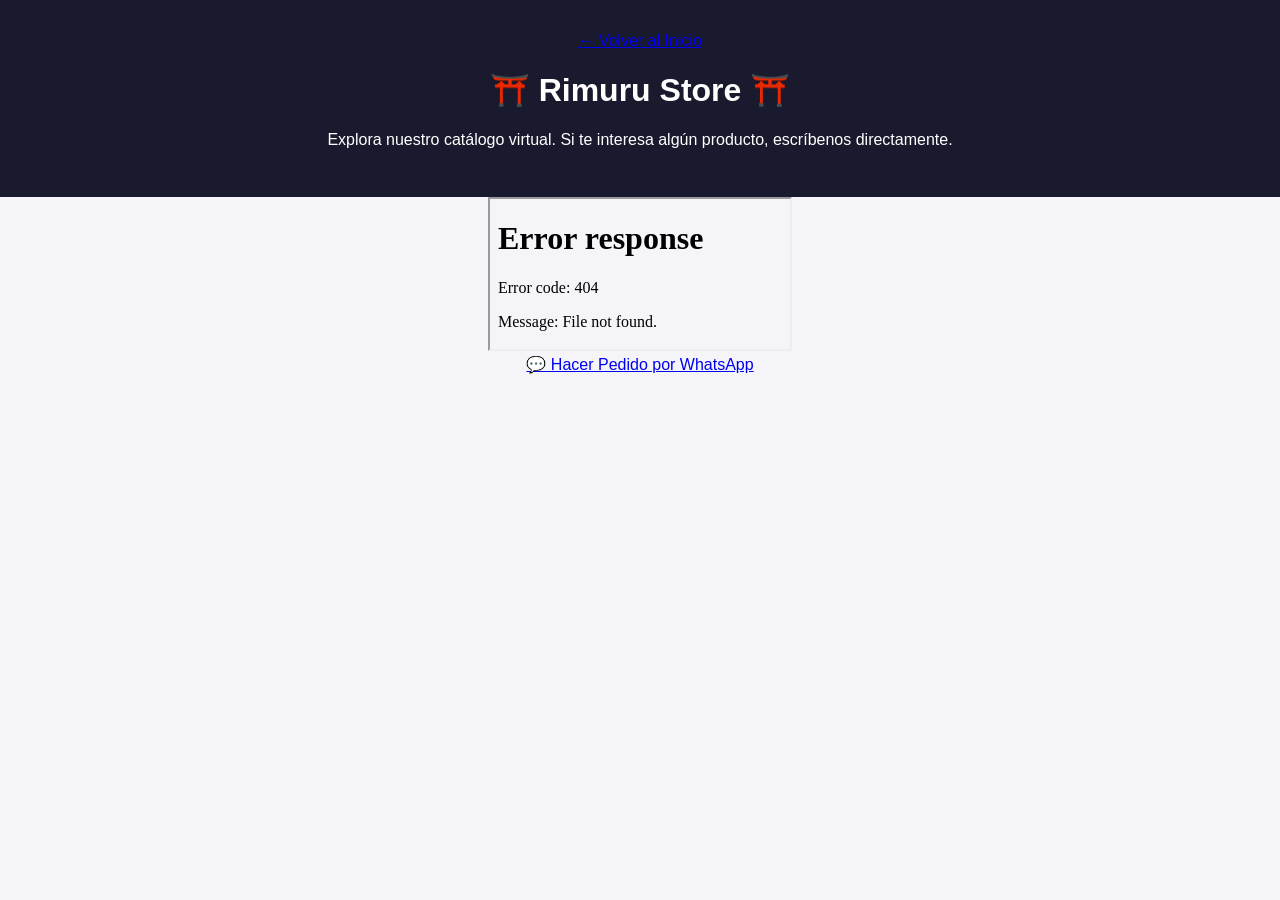
==== anime.html @ f76e9790 "Create anime.html" ====
<!DOCTYPE html>
<html lang="es">
<head>
    <meta charset="UTF-8">
    <meta name="viewport" content="width=device-width, initial-scale=1.0">
    <title>Rimuru Store - Tienda de Anime</title>
    <link rel="stylesheet" href="style.css">
</head>
<body>

    <header>
        <a href="index.html" class="btn-volver">← Volver al Inicio</a>
        <h1>⛩️ Rimuru Store ⛩️</h1>
        <p>Explora nuestro catálogo virtual. Si te interesa algún producto, escríbenos directamente.</p>
    </header>

    <main class="seccion-tienda">
        <!-- Contenedor del Catálogo de Canva -->
        <div class="visor-canva">
            <!-- AQUÍ PEGAS EL CÓDIGO DE INSERCIÓN DE CANVA -->
            <!-- Ejemplo de cómo se vería un visor responsivo o un botón: -->
            <iframe src="TU_ENLACE_DE_INSERCION_DE_CANVA_AQUÍ" allowfullscreen class="iframe-canva"></iframe>
        </div>

        <div class="contacto-directo">
            <a href="https://wa.me/51999999999?text=Hola%20Rimuru%20Store,%20vi%20tu%20catálogo%20de%20Canva%20y%20deseo%20hacer%20un%20pedido" target="_blank" class="btn-whatsapp-general">
                💬 Hacer Pedido por WhatsApp
            </a>
        </div>
    </main>

</body>
</html>
---- style.css ----
body {
    font-family: 'Segoe UI', Tahoma, Geneva, Verdana, sans-serif;
    margin: 0;
    padding: 0;
    background-color: #f4f4f9;
    color: #333;
    text-align: center;
}

header {
    background-color: #1a1a2e;
    color: white;
    padding: 2rem 1rem;
}

.catalogo {
    display: flex;
    flex-wrap: wrap;
    justify-content: center;
    gap: 20px;
    padding: 2rem;
}

.producto {
    background: white;
    border-radius: 10px;
    box-shadow: 0 4px 8px rgba(0,0,0,0.1);
    padding: 15px;
    max-width: 250px;
    transition: transform 0.2s;
}

.producto:hover {
    transform: translateY(-5px);
}

.producto img {
    width: 100%;
    border-radius: 8px;
    object-fit: cover;
}

.precio {
    font-size: 1.25rem;
    font-weight: bold;
    color: #e94560;
    margin: 10px 0;
}

.btn-whatsapp {
    background-color: #25D366;
    color: white;
    border: none;
    padding: 10px 15px;
    border-radius: 5px;
    font-weight: bold;
    cursor: pointer;
    width: 100%;
    transition: background 0.3s;
}

.btn-whatsapp:hover {
    background-color: #128C7E;
}
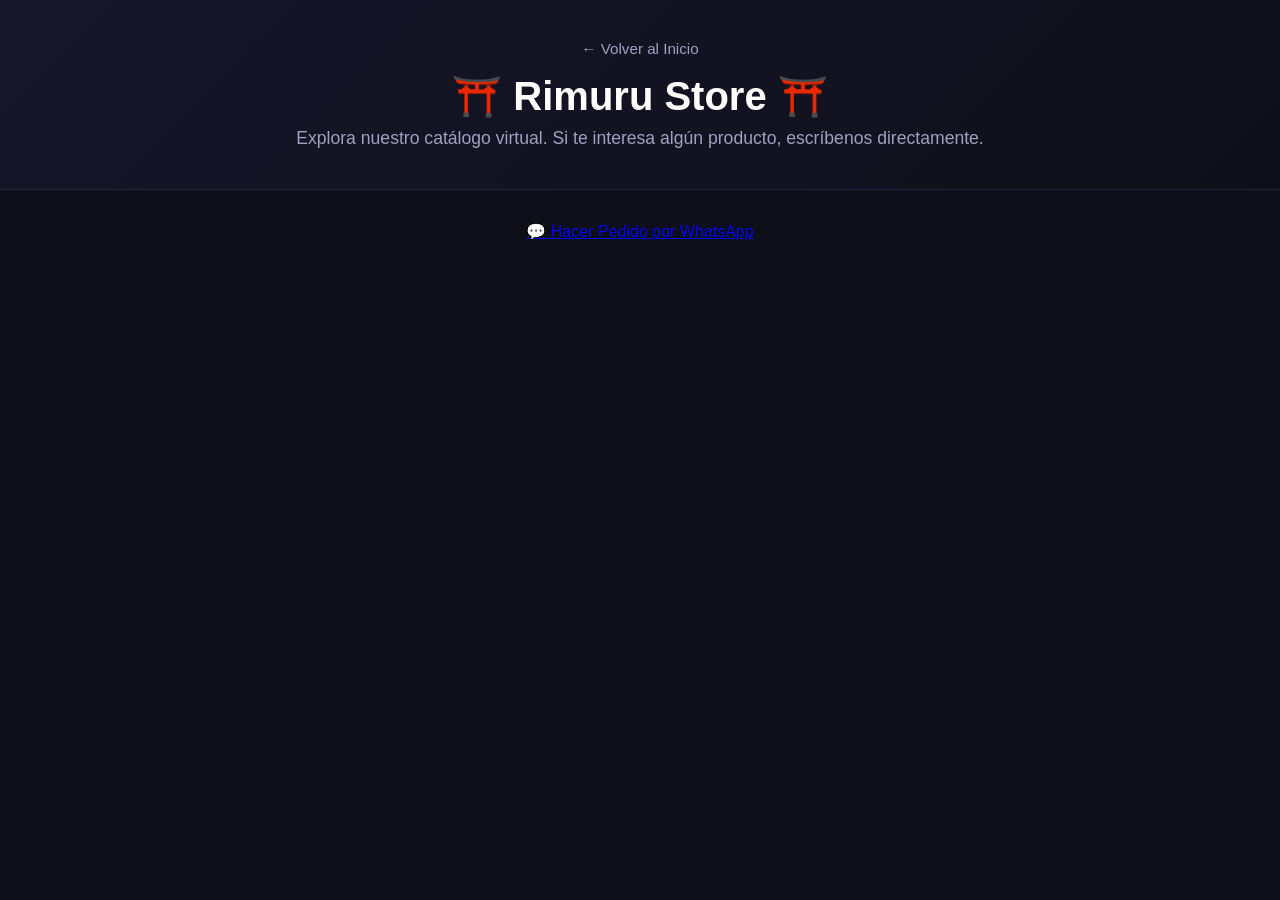
==== commit 02467dc9: "Update anime.html" ====
--- a/anime.html
+++ b/anime.html
@@ -19,7 +19,7 @@
         <div class="visor-canva">
             <!-- AQUÍ PEGAS EL CÓDIGO DE INSERCIÓN DE CANVA -->
             <!-- Ejemplo de cómo se vería un visor responsivo o un botón: -->
-            <iframe src="TU_ENLACE_DE_INSERCION_DE_CANVA_AQUÍ" allowfullscreen class="iframe-canva"></iframe>
+            <iframe src="https://www.canva.com/design/DAHEKmhzAV4/xYz1EtpOw6IgCy9CLBigsQ/view?embed" allowfullscreen class="iframe-canva"></iframe>
         </div>
 
         <div class="contacto-directo">
--- a/style.css
+++ b/style.css
@@ -1,64 +1,204 @@
-body {
-    font-family: 'Segoe UI', Tahoma, Geneva, Verdana, sans-serif;
+/* Estilos Generales y Reset */
+* {
+    box-sizing: border-box;
     margin: 0;
     padding: 0;
-    background-color: #f4f4f9;
-    color: #333;
+}
+
+body {
+    font-family: 'Segoe UI', Roboto, Helvetica, Arial, sans-serif;
+    background-color: #0f0f1a;
+    color: #ffffff;
+    min-height: 100vh;
+    display: flex;
+    flex-direction: column;
+}
+
+header {
     text-align: center;
-}
-
-header {
-    background-color: #1a1a2e;
-    color: white;
-    padding: 2rem 1rem;
-}
-
-.catalogo {
+    padding: 2.5rem 1rem;
+    background: linear-gradient(135deg, #16162a 0%, #0f0f1a 100%);
+    border-bottom: 1px solid #232343;
+}
+
+header h1 {
+    font-size: 2.5rem;
+    margin-bottom: 0.5rem;
+}
+
+header p {
+    color: #a0a0c0;
+    font-size: 1.1rem;
+}
+
+/* --- PÁGINA DE INICIO (SELECTOR) --- */
+.inicio-body {
+    background-color: #0b0b14;
+}
+
+.header-inicio h1 {
+    background: linear-gradient(45deg, #ff416c, #ff4b2b);
+    -webkit-background-clip: text;
+    -webkit-text-fill-color: transparent;
+}
+
+.contenedor-tiendas {
     display: flex;
     flex-wrap: wrap;
     justify-content: center;
-    gap: 20px;
+    align-items: center;
+    gap: 40px;
+    padding: 3rem 1rem;
+    max-width: 1000px;
+    margin: auto;
+}
+
+.tarjeta-tienda {
+    background: #16162a;
+    border: 1px solid #2a2a4a;
+    border-radius: 16px;
     padding: 2rem;
-}
-
-.producto {
-    background: white;
-    border-radius: 10px;
-    box-shadow: 0 4px 8px rgba(0,0,0,0.1);
-    padding: 15px;
-    max-width: 250px;
-    transition: transform 0.2s;
-}
-
-.producto:hover {
-    transform: translateY(-5px);
-}
-
-.producto img {
-    width: 100%;
+    width: 320px;
+    text-align: center;
+    box-shadow: 0 10px 25px rgba(0, 0, 0, 0.3);
+    transition: transform 0.3s ease, box-shadow 0.3s ease;
+}
+
+.tarjeta-tienda:hover {
+    transform: translateY(-8px);
+    box-shadow: 0 15px 35px rgba(233, 69, 96, 0.2);
+}
+
+.card-banner {
+    font-size: 3.5rem;
+    margin-bottom: 1rem;
+    height: 80px;
+    display: flex;
+    align-items: center;
+    justify-content: center;
+}
+
+.tarjeta-tienda h2 {
+    font-size: 1.8rem;
+    margin-bottom: 1rem;
+    color: #fff;
+}
+
+.tarjeta-tienda p {
+    color: #aaaabf;
+    font-size: 1rem;
+    line-height: 1.5;
+    margin-bottom: 2rem;
+    height: 70px;
+}
+
+.btn-entrar {
+    display: block;
+    text-decoration: none;
+    padding: 12px;
     border-radius: 8px;
-    object-fit: cover;
-}
-
-.precio {
-    font-size: 1.25rem;
     font-weight: bold;
+    font-size: 1.05rem;
+    transition: background 0.3s, transform 0.2s;
+}
+
+.btn-anime {
+    background: #e94560;
+    color: white;
+}
+
+.btn-anime:hover {
+    background: #ff5270;
+}
+
+.btn-barber {
+    background: #1f4068;
+    color: white;
+}
+
+.btn-barber:hover {
+    background: #285284;
+}
+
+/* --- INTERIORES DE LAS TIENDAS --- */
+.header-anime h1 {
     color: #e94560;
-    margin: 10px 0;
+    text-shadow: 0 0 10px rgba(233, 69, 96, 0.3);
+}
+
+.header-barberia h1 {
+    color: #438a5e;
+    text-shadow: 0 0 10px rgba(67, 138, 94, 0.3);
+}
+
+.btn-volver {
+    display: inline-block;
+    color: #a0a0c0;
+    text-decoration: none;
+    margin-bottom: 1rem;
+    font-size: 0.95rem;
+    transition: color 0.2s;
+}
+
+.btn-volver:hover {
+    color: #fff;
+}
+
+.seccion-tienda {
+    flex: 1;
+    display: flex;
+    flex-direction: column;
+    align-items: center;
+    padding: 2rem 1rem;
+    width: 100%;
+    max-width: 950px;
+    margin: 0 auto;
+}
+
+/* Visor de Canva Responsivo (Proporción 16:9) */
+.contenedor-visor {
+    position: relative;
+    width: 100%;
+    height: 0;
+    padding-top: 56.25%; /* Cambiar a 141.4% si tu catálogo de Canva es vertical */
+    box-shadow: 0 12px 30px rgba(0,0,0,0.5);
+    border-radius: 12px;
+    overflow: hidden;
+    background: #16162a;
+    border: 1px solid #2a2a4a;
+    margin-bottom: 2rem;
+}
+
+.iframe-canva {
+    position: absolute;
+    top: 0;
+    left: 0;
+    width: 100%;
+    height: 100%;
+    border: none;
+}
+
+/* Botones de WhatsApp */
+.contacto-directo {
+    width: 100%;
+    text-align: center;
+    margin-bottom: 2rem;
 }
 
 .btn-whatsapp {
+    display: inline-block;
     background-color: #25D366;
     color: white;
-    border: none;
-    padding: 10px 15px;
-    border-radius: 5px;
+    text-decoration: none;
+    padding: 15px 30px;
+    border-radius: 30px;
     font-weight: bold;
-    cursor: pointer;
-    width: 100%;
-    transition: background 0.3s;
+    font-size: 1.1rem;
+    box-shadow: 0 4px 15px rgba(37, 211, 102, 0.3);
+    transition: transform 0.2s, background-color 0.3s;
 }
 
 .btn-whatsapp:hover {
     background-color: #128C7E;
-}+    transform: scale(1.03);
+}
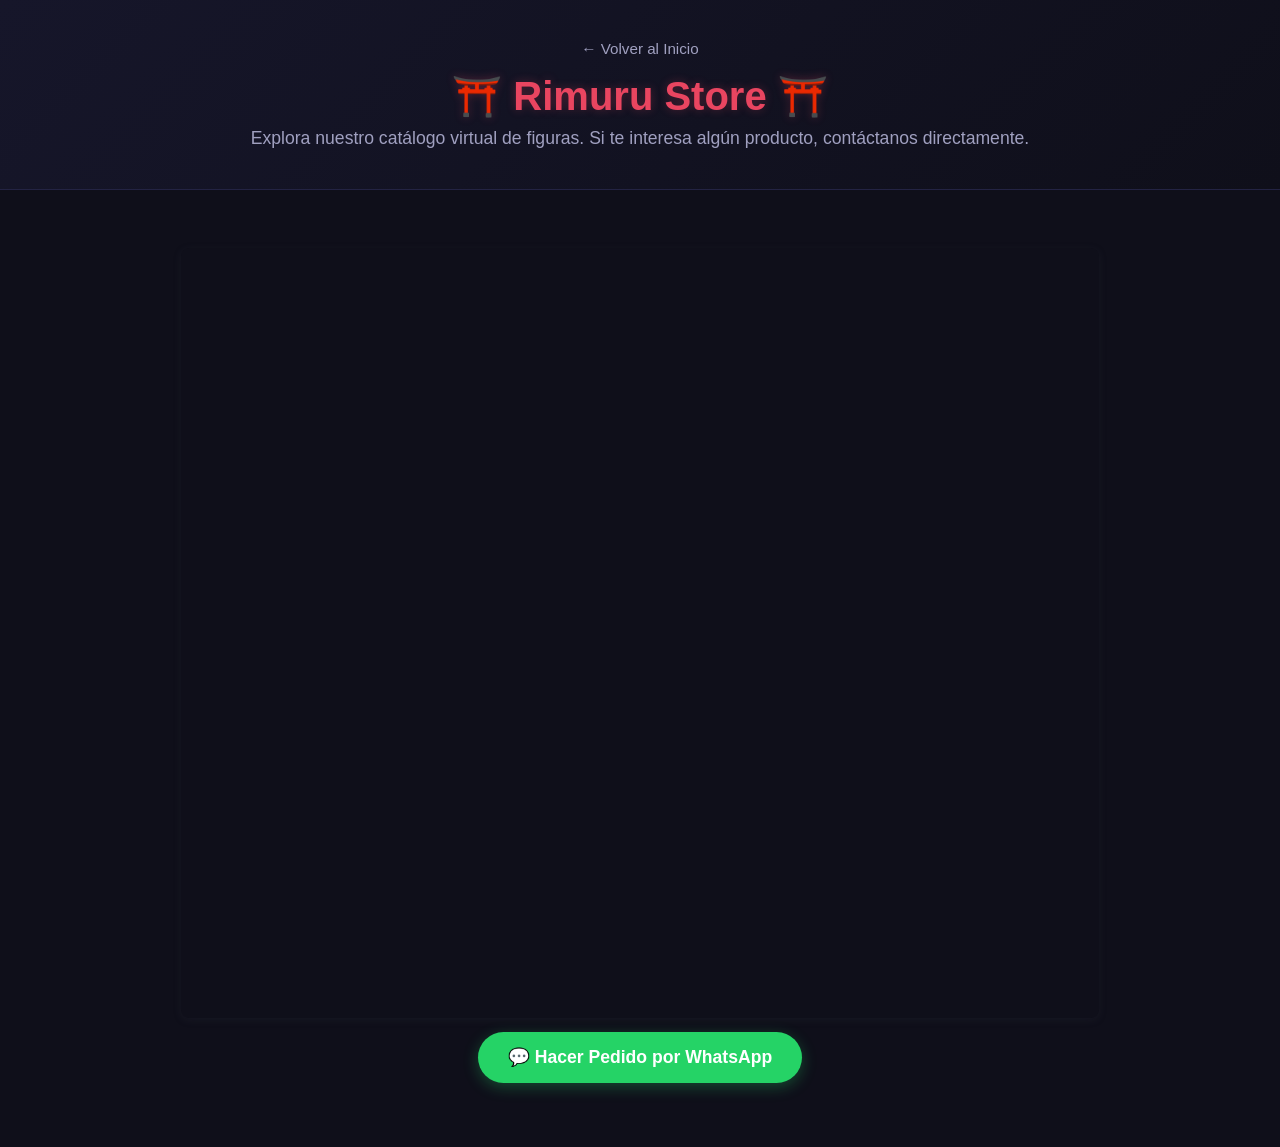
==== commit 9fa930d0: "Update anime.html" ====
--- a/anime.html
+++ b/anime.html
@@ -6,24 +6,27 @@
     <title>Rimuru Store - Tienda de Anime</title>
     <link rel="stylesheet" href="style.css">
 </head>
-<body>
+<body class="tienda-body">
 
-    <header>
+    <header class="header-anime">
         <a href="index.html" class="btn-volver">← Volver al Inicio</a>
         <h1>⛩️ Rimuru Store ⛩️</h1>
-        <p>Explora nuestro catálogo virtual. Si te interesa algún producto, escríbenos directamente.</p>
+        <p>Explora nuestro catálogo virtual de figuras. Si te interesa algún producto, contáctanos directamente.</p>
     </header>
 
     <main class="seccion-tienda">
         <!-- Contenedor del Catálogo de Canva -->
-        <div class="visor-canva">
-            <!-- AQUÍ PEGAS EL CÓDIGO DE INSERCIÓN DE CANVA -->
-            <!-- Ejemplo de cómo se vería un visor responsivo o un botón: -->
-            <iframe src="https://www.canva.com/design/DAHEKmhzAV4/xYz1EtpOw6IgCy9CLBigsQ/view?embed" allowfullscreen class="iframe-canva"></iframe>
+        <div style="position: relative; width: 100%; height: 0; padding-top: 83.8298%;
+         padding-bottom: 0; box-shadow: 0 2px 8px 0 rgba(63,69,81,0.16); margin-top: 1.6em; margin-bottom: 0.9em; overflow: hidden;
+         border-radius: 8px; will-change: transform;">
+          <iframe loading="lazy" style="position: absolute; width: 100%; height: 100%; top: 0; left: 0; border: none; padding: 0;margin: 0;"
+            src="https://www.canva.com/design/DAHEKmhzAV4/xYz1EtpOw6IgCy9CLBigsQ/view?embed" allowfullscreen="allowfullscreen" allow="fullscreen">
+          </iframe>
         </div>
 
         <div class="contacto-directo">
-            <a href="https://wa.me/51999999999?text=Hola%20Rimuru%20Store,%20vi%20tu%20catálogo%20de%20Canva%20y%20deseo%20hacer%20un%20pedido" target="_blank" class="btn-whatsapp-general">
+            <!-- NOTA: Cambia el número 51999999999 por tu WhatsApp real -->
+            <a href="https://wa.me/51999999999?text=Hola%20Rimuru%20Store,%20vi%20tu%20catálogo%20de%20Canva%20y%20deseo%20consultar%20por%20una%20figura" target="_blank" class="btn-whatsapp">
                 💬 Hacer Pedido por WhatsApp
             </a>
         </div>
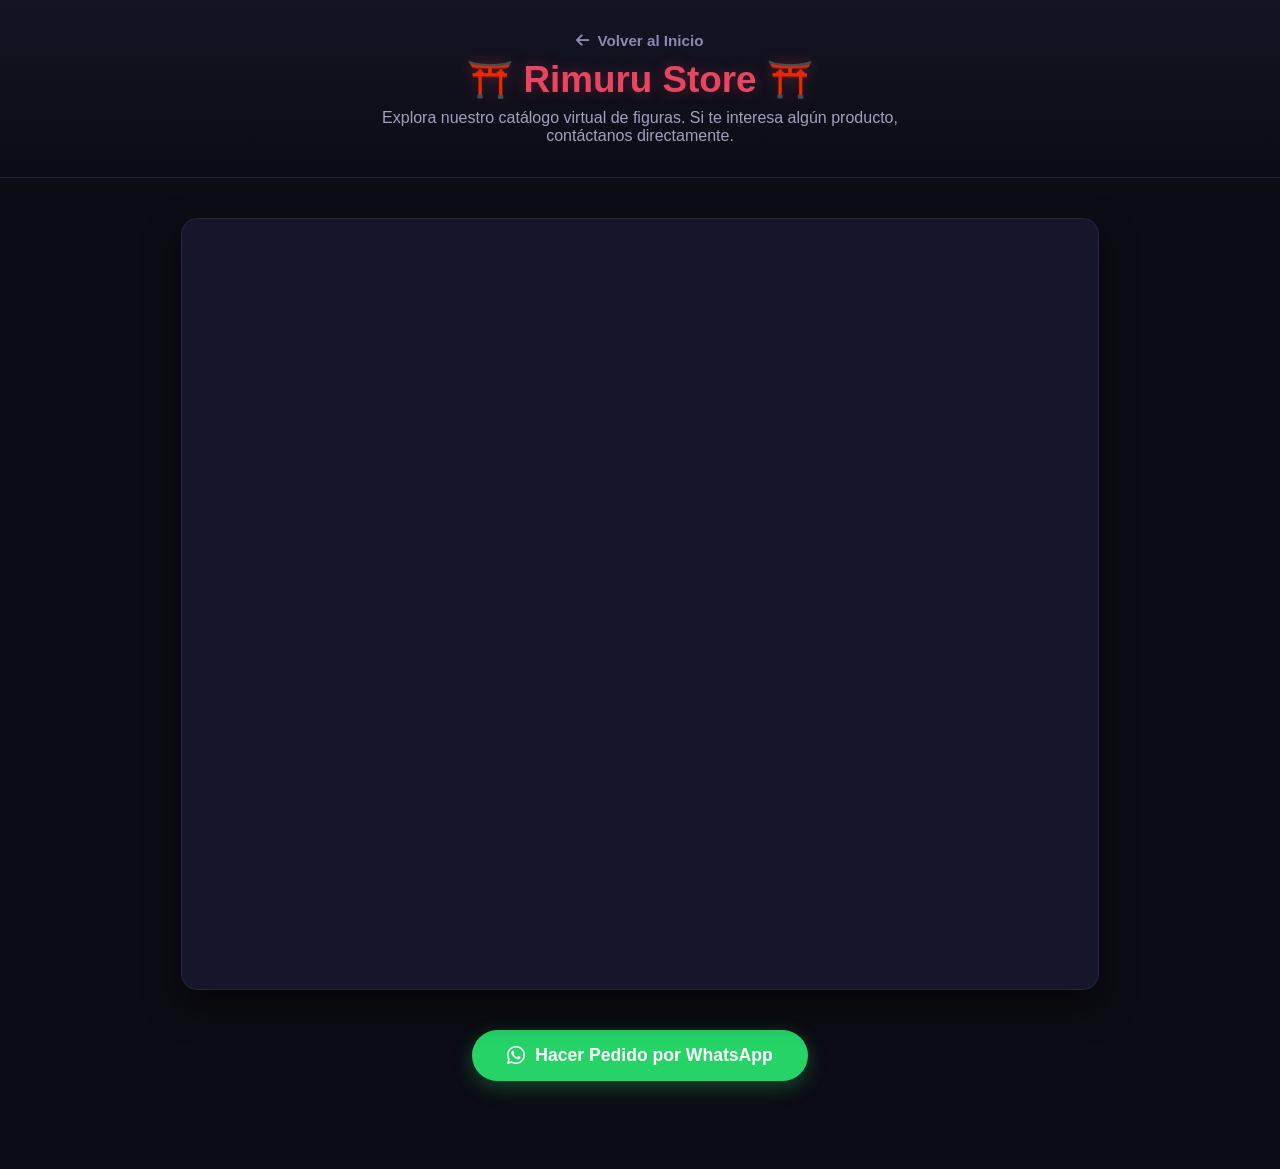
==== commit be59bb09: "Update anime.html" ====
--- a/anime.html
+++ b/anime.html
@@ -5,29 +5,29 @@
     <meta name="viewport" content="width=device-width, initial-scale=1.0">
     <title>Rimuru Store - Tienda de Anime</title>
     <link rel="stylesheet" href="style.css">
+    <!-- Iconos de FontAwesome para dar un acabado más profesional -->
+    <link rel="stylesheet" href="https://cdnjs.cloudflare.com/ajax/libs/font-awesome/6.4.0/css/all.min.css">
 </head>
 <body class="tienda-body">
 
     <header class="header-anime">
-        <a href="index.html" class="btn-volver">← Volver al Inicio</a>
+        <a href="index.html" class="btn-volver">
+            <i class="fa-solid fa-arrow-left"></i> Volver al Inicio
+        </a>
         <h1>⛩️ Rimuru Store ⛩️</h1>
         <p>Explora nuestro catálogo virtual de figuras. Si te interesa algún producto, contáctanos directamente.</p>
     </header>
 
     <main class="seccion-tienda">
-        <!-- Contenedor del Catálogo de Canva -->
-        <div style="position: relative; width: 100%; height: 0; padding-top: 83.8298%;
-         padding-bottom: 0; box-shadow: 0 2px 8px 0 rgba(63,69,81,0.16); margin-top: 1.6em; margin-bottom: 0.9em; overflow: hidden;
-         border-radius: 8px; will-change: transform;">
-          <iframe loading="lazy" style="position: absolute; width: 100%; height: 100%; top: 0; left: 0; border: none; padding: 0;margin: 0;"
-            src="https://www.canva.com/design/DAHEKmhzAV4/xYz1EtpOw6IgCy9CLBigsQ/view?embed" allowfullscreen="allowfullscreen" allow="fullscreen">
-          </iframe>
+        <!-- Contenedor del Catálogo con tu proporción de aspecto exacta (83.8298%) -->
+        <div class="contenedor-visor" style="padding-top: 83.8298%;">
+            <iframe class="iframe-canva" loading="lazy" src="https://www.canva.com/design/DAHEKmhzAV4/xYz1EtpOw6IgCy9CLBigsQ/view?embed" allowfullscreen="allowfullscreen" allow="fullscreen"></iframe>
         </div>
 
         <div class="contacto-directo">
-            <!-- NOTA: Cambia el número 51999999999 por tu WhatsApp real -->
+            <!-- Enlace de WhatsApp integrado con los nuevos estilos visuales -->
             <a href="https://wa.me/51999999999?text=Hola%20Rimuru%20Store,%20vi%20tu%20catálogo%20de%20Canva%20y%20deseo%20consultar%20por%20una%20figura" target="_blank" class="btn-whatsapp">
-                💬 Hacer Pedido por WhatsApp
+                <i class="fa-brands fa-whatsapp"></i> Hacer Pedido por WhatsApp
             </a>
         </div>
     </main>
--- a/style.css
+++ b/style.css
@@ -1,172 +1,290 @@
-/* Estilos Generales y Reset */
+/* ==========================================
+   1. ESTILOS GENERALES Y RESET
+   ========================================== */
 * {
     box-sizing: border-box;
     margin: 0;
     padding: 0;
 }
 
-body {
+body, html {
+    width: 100%;
+    min-height: 100vh;
     font-family: 'Segoe UI', Roboto, Helvetica, Arial, sans-serif;
-    background-color: #0f0f1a;
+    background-color: #080810;
     color: #ffffff;
+}
+
+/* ==========================================
+   2. PÁGINA DE INICIO (PANTALLA DIVIDIDA)
+   ========================================== */
+.inicio-body {
+    overflow: hidden;
+}
+
+.split-container {
+    display: flex;
+    width: 100%;
+    height: 100vh;
+    flex-direction: row;
+}
+
+/* Estilos para cada mitad */
+.split-side {
+    position: relative;
+    flex: 1;
+    display: flex;
+    align-items: center;
+    justify-content: center;
+    text-decoration: none;
+    overflow: hidden;
+    transition: flex 0.6s cubic-bezier(0.25, 1, 0.5, 1);
+}
+
+/* Fondos independientes con efecto zoom */
+.split-bg {
+    position: absolute;
+    top: 0;
+    left: 0;
+    width: 100%;
+    height: 100%;
+    background-size: cover;
+    background-position: center;
+    transition: transform 0.8s ease, filter 0.6s ease;
+    filter: brightness(0.35) grayscale(15%);
+    z-index: 1;
+}
+
+/* Fondos gradientes personalizados para cada marca */
+.bg-anime {
+    background-image: linear-gradient(135deg, #1f102a 0%, #0d0614 100%);
+    box-shadow: inset 0 0 100px rgba(233, 69, 96, 0.2);
+}
+
+.bg-barber {
+    background-image: linear-gradient(135deg, #091a10 0%, #050d08 100%);
+    box-shadow: inset 0 0 100px rgba(67, 138, 94, 0.15);
+}
+
+/* Contenido interno */
+.split-content {
+    position: relative;
+    z-index: 2;
+    text-align: center;
+    padding: 2rem;
+    max-width: 420px;
+    display: flex;
+    flex-direction: column;
+    align-items: center;
+    gap: 1.5rem;
+    color: #ffffff;
+    transition: transform 0.5s ease;
+}
+
+/* Iconos de las Tiendas */
+.icon-wrapper {
+    width: 80px;
+    height: 80px;
+    border-radius: 50%;
+    display: flex;
+    align-items: center;
+    justify-content: center;
+    font-size: 2.2rem;
+    box-shadow: 0 8px 20px rgba(0, 0, 0, 0.4);
+    transition: transform 0.4s ease, box-shadow 0.4s ease;
+}
+
+.badge-anime {
+    background: linear-gradient(135deg, #e94560, #ff5270);
+    color: #fff;
+    border: 2px solid rgba(255, 255, 255, 0.1);
+}
+
+.badge-barber {
+    background: linear-gradient(135deg, #438a5e, #5ca979);
+    color: #fff;
+    border: 2px solid rgba(255, 255, 255, 0.1);
+}
+
+/* Títulos y textos */
+.split-side h2 {
+    font-size: 2.8rem;
+    font-weight: 800;
+    letter-spacing: 1px;
+    text-transform: uppercase;
+    text-shadow: 0 4px 10px rgba(0,0,0,0.5);
+    transition: color 0.3s;
+}
+
+.split-side p {
+    font-size: 1.05rem;
+    line-height: 1.6;
+    color: #d1d1e0;
+    text-shadow: 0 2px 5px rgba(0,0,0,0.5);
+}
+
+/* Nuevos Botones */
+.btn-split {
+    padding: 14px 28px;
+    border-radius: 40px;
+    font-weight: 700;
+    font-size: 1rem;
+    letter-spacing: 0.5px;
+    display: inline-flex;
+    align-items: center;
+    gap: 10px;
+    box-shadow: 0 6px 15px rgba(0,0,0,0.3);
+    transition: all 0.3s ease;
+}
+
+.btn-anime-split {
+    background-color: #e94560;
+    color: #fff;
+}
+
+.btn-barber-split {
+    background-color: #438a5e;
+    color: #fff;
+}
+
+/* --- EFECTOS HOVER (PC) --- */
+.split-side:hover {
+    flex: 1.4;
+}
+
+.split-side:hover .split-bg {
+    transform: scale(1.05);
+    filter: brightness(0.6) grayscale(0%);
+}
+
+.left:hover h2 {
+    color: #e94560;
+    text-shadow: 0 0 15px rgba(233, 69, 96, 0.4);
+}
+
+.right:hover h2 {
+    color: #5ca979;
+    text-shadow: 0 0 15px rgba(92, 169, 121, 0.4);
+}
+
+.split-side:hover .icon-wrapper {
+    transform: scale(1.15) rotate(5deg);
+}
+
+.left:hover .icon-wrapper {
+    box-shadow: 0 0 25px rgba(233, 69, 96, 0.6);
+}
+
+.right:hover .icon-wrapper {
+    box-shadow: 0 0 25px rgba(67, 138, 94, 0.6);
+}
+
+.split-side:hover .btn-split {
+    transform: translateY(-3px);
+}
+
+.left:hover .btn-anime-split {
+    background-color: #ff5270;
+    box-shadow: 0 8px 25px rgba(233, 69, 96, 0.5);
+}
+
+.right:hover .btn-barber-split {
+    background-color: #5ca979;
+    box-shadow: 0 8px 25px rgba(67, 138, 94, 0.5);
+}
+
+
+/* ==========================================
+   3. ESTILOS PARA LAS PÁGINAS INTERNAS (TIENDAS)
+   ========================================== */
+.tienda-body {
+    background-color: #0c0c14;
+    display: flex;
+    flex-direction: column;
+    align-items: center;
     min-height: 100vh;
-    display: flex;
-    flex-direction: column;
-}
-
+}
+
+/* Encabezados de Tienda */
 header {
+    width: 100%;
     text-align: center;
-    padding: 2.5rem 1rem;
-    background: linear-gradient(135deg, #16162a 0%, #0f0f1a 100%);
-    border-bottom: 1px solid #232343;
+    padding: 2rem 1rem;
+    background: linear-gradient(180deg, #141424 0%, #0c0c14 100%);
+    border-bottom: 1px solid #1f1f38;
 }
 
 header h1 {
-    font-size: 2.5rem;
+    font-size: 2.3rem;
+    font-weight: 800;
+    margin-top: 0.5rem;
     margin-bottom: 0.5rem;
 }
 
 header p {
     color: #a0a0c0;
-    font-size: 1.1rem;
-}
-
-/* --- PÁGINA DE INICIO (SELECTOR) --- */
-.inicio-body {
-    background-color: #0b0b14;
-}
-
-.header-inicio h1 {
-    background: linear-gradient(45deg, #ff416c, #ff4b2b);
-    -webkit-background-clip: text;
-    -webkit-text-fill-color: transparent;
-}
-
-.contenedor-tiendas {
-    display: flex;
-    flex-wrap: wrap;
-    justify-content: center;
-    align-items: center;
-    gap: 40px;
-    padding: 3rem 1rem;
-    max-width: 1000px;
-    margin: auto;
-}
-
-.tarjeta-tienda {
-    background: #16162a;
-    border: 1px solid #2a2a4a;
-    border-radius: 16px;
-    padding: 2rem;
-    width: 320px;
-    text-align: center;
-    box-shadow: 0 10px 25px rgba(0, 0, 0, 0.3);
-    transition: transform 0.3s ease, box-shadow 0.3s ease;
-}
-
-.tarjeta-tienda:hover {
-    transform: translateY(-8px);
-    box-shadow: 0 15px 35px rgba(233, 69, 96, 0.2);
-}
-
-.card-banner {
-    font-size: 3.5rem;
-    margin-bottom: 1rem;
-    height: 80px;
-    display: flex;
-    align-items: center;
-    justify-content: center;
-}
-
-.tarjeta-tienda h2 {
-    font-size: 1.8rem;
-    margin-bottom: 1rem;
-    color: #fff;
-}
-
-.tarjeta-tienda p {
-    color: #aaaabf;
     font-size: 1rem;
-    line-height: 1.5;
-    margin-bottom: 2rem;
-    height: 70px;
-}
-
-.btn-entrar {
-    display: block;
-    text-decoration: none;
-    padding: 12px;
-    border-radius: 8px;
-    font-weight: bold;
-    font-size: 1.05rem;
-    transition: background 0.3s, transform 0.2s;
-}
-
-.btn-anime {
-    background: #e94560;
-    color: white;
-}
-
-.btn-anime:hover {
-    background: #ff5270;
-}
-
-.btn-barber {
-    background: #1f4068;
-    color: white;
-}
-
-.btn-barber:hover {
-    background: #285284;
-}
-
-/* --- INTERIORES DE LAS TIENDAS --- */
+    max-width: 600px;
+    margin: 0 auto;
+}
+
+/* Estilos de Marca Específicos */
 .header-anime h1 {
     color: #e94560;
-    text-shadow: 0 0 10px rgba(233, 69, 96, 0.3);
+    text-shadow: 0 0 15px rgba(233, 69, 96, 0.3);
 }
 
 .header-barberia h1 {
     color: #438a5e;
-    text-shadow: 0 0 10px rgba(67, 138, 94, 0.3);
-}
-
+    text-shadow: 0 0 15px rgba(67, 138, 94, 0.3);
+}
+
+/* Botón Volver */
 .btn-volver {
-    display: inline-block;
-    color: #a0a0c0;
+    display: inline-flex;
+    align-items: center;
+    gap: 8px;
+    color: #8a8ab0;
     text-decoration: none;
-    margin-bottom: 1rem;
     font-size: 0.95rem;
-    transition: color 0.2s;
+    font-weight: 600;
+    transition: color 0.2s, transform 0.2s;
 }
 
 .btn-volver:hover {
-    color: #fff;
-}
-
+    color: #ffffff;
+    transform: translateX(-3px);
+}
+
+/* Contenedor de la Sección */
 .seccion-tienda {
     flex: 1;
     display: flex;
     flex-direction: column;
     align-items: center;
-    padding: 2rem 1rem;
+    padding: 2.5rem 1rem;
     width: 100%;
     max-width: 950px;
     margin: 0 auto;
 }
 
-/* Visor de Canva Responsivo (Proporción 16:9) */
+/* Contenedor del Visor de Canva (Responsivo 16:9 o 141.4% vertical) */
 .contenedor-visor {
     position: relative;
     width: 100%;
     height: 0;
-    padding-top: 56.25%; /* Cambiar a 141.4% si tu catálogo de Canva es vertical */
-    box-shadow: 0 12px 30px rgba(0,0,0,0.5);
-    border-radius: 12px;
+    padding-top: 56.25%; /* Relación de aspecto 16:9 (Horizontal) */
+    box-shadow: 0 15px 35px rgba(0, 0, 0, 0.6);
+    border-radius: 16px;
     overflow: hidden;
     background: #16162a;
-    border: 1px solid #2a2a4a;
-    margin-bottom: 2rem;
+    border: 1px solid #242445;
+    margin-bottom: 2.5rem;
+}
+
+/* Si tu catálogo es vertical, añade esta clase en tu HTML junto a contenedor-visor */
+.contenedor-visor.vertical {
+    padding-top: 141.4%; /* Proporción A4 / folleto vertical */
 }
 
 .iframe-canva {
@@ -178,27 +296,116 @@
     border: none;
 }
 
-/* Botones de WhatsApp */
+/* Sección de Contacto Directo */
 .contacto-directo {
     width: 100%;
     text-align: center;
-    margin-bottom: 2rem;
-}
-
+    margin-bottom: 3rem;
+}
+
+.contacto-directo p {
+    color: #a0a0c0;
+    font-size: 1.1rem;
+    margin-bottom: 1.2rem;
+}
+
+/* Botón de WhatsApp */
 .btn-whatsapp {
-    display: inline-block;
+    display: inline-flex;
+    align-items: center;
+    gap: 10px;
     background-color: #25D366;
-    color: white;
+    color: #ffffff;
     text-decoration: none;
-    padding: 15px 30px;
+    padding: 15px 35px;
     border-radius: 30px;
     font-weight: bold;
     font-size: 1.1rem;
-    box-shadow: 0 4px 15px rgba(37, 211, 102, 0.3);
-    transition: transform 0.2s, background-color 0.3s;
+    box-shadow: 0 6px 20px rgba(37, 211, 102, 0.3);
+    transition: transform 0.2s, background-color 0.3s, box-shadow 0.3s;
+}
+
+.btn-whatsapp i {
+    font-size: 1.3rem;
 }
 
 .btn-whatsapp:hover {
     background-color: #128C7E;
-    transform: scale(1.03);
-}
+    transform: translateY(-2px);
+    box-shadow: 0 8px 25px rgba(37, 211, 102, 0.5);
+}
+
+
+/* ==========================================
+   4. ADAPTACIÓN PARA MÓVILES (RESPONSIVE)
+   ========================================== */
+@media (max-width: 768px) {
+    /* Inicio en móviles */
+    .split-container {
+        flex-direction: column;
+    }
+
+    .split-side {
+        flex: 1;
+        width: 100%;
+        height: 50vh;
+        transition: flex 0.5s ease;
+    }
+
+    .split-side:hover {
+        flex: 1.15;
+    }
+
+    .split-side h2 {
+        font-size: 2.2rem;
+    }
+
+    .split-content {
+        padding: 1rem;
+        gap: 0.8rem;
+    }
+
+    .icon-wrapper {
+        width: 60px;
+        height: 60px;
+        font-size: 1.6rem;
+    }
+
+    .split-side p {
+        font-size: 0.95rem;
+        display: -webkit-box;
+        -webkit-line-clamp: 2; /* Limita texto a 2 líneas para que no sature */
+        -webkit-box-orient: vertical;
+        overflow: hidden;
+    }
+
+    .btn-split {
+        padding: 10px 22px;
+        font-size: 0.9rem;
+    }
+
+    /* Interiores en móviles */
+    header h1 {
+        font-size: 1.8rem;
+    }
+
+    header p {
+        font-size: 0.9rem;
+    }
+
+    .seccion-tienda {
+        padding: 1.5rem 0.8rem;
+    }
+
+    .contenedor-visor {
+        border-radius: 10px;
+        margin-bottom: 1.5rem;
+    }
+
+    .btn-whatsapp {
+        padding: 12px 25px;
+        font-size: 1rem;
+        width: 90%; /* Se adapta al ancho de la pantalla móvil */
+        justify-content: center;
+    }
+}
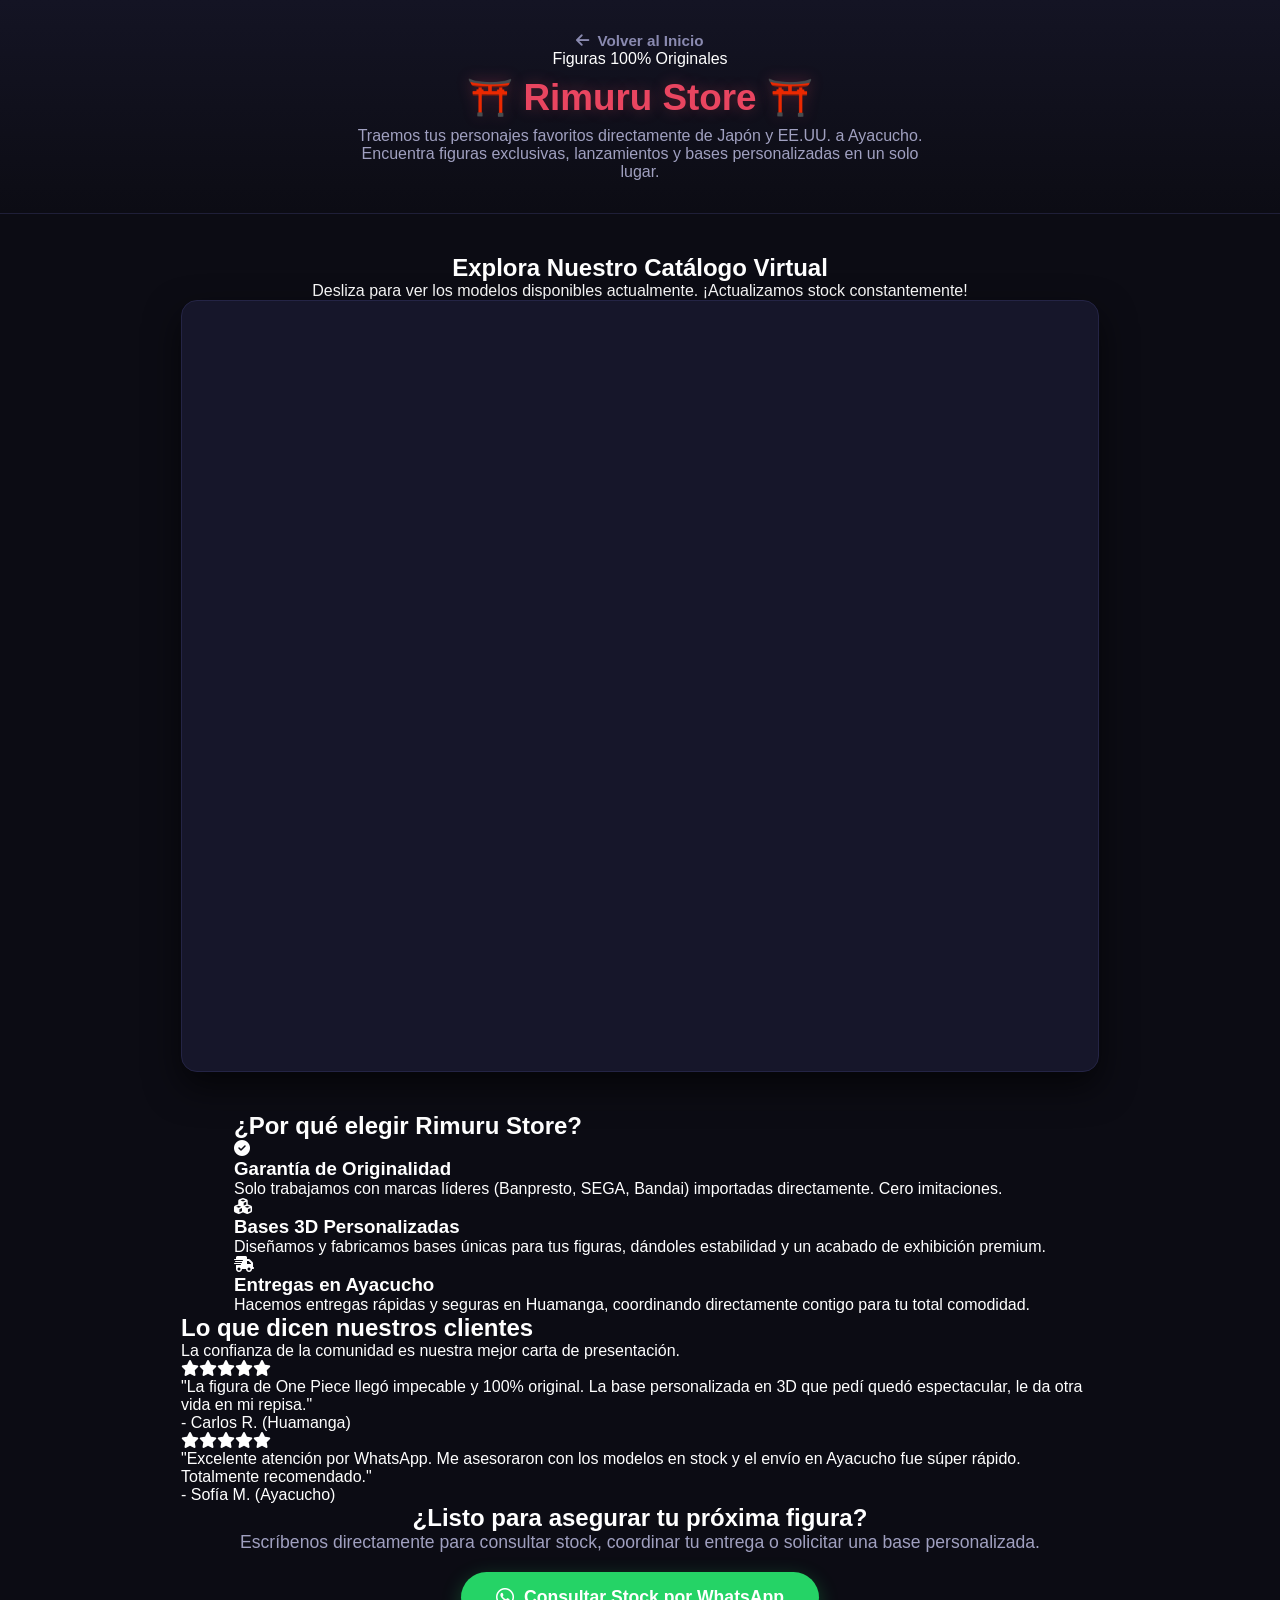
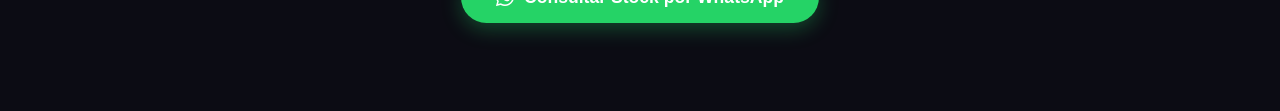
==== commit 3ab2648a: "Update anime.html" ====
--- a/anime.html
+++ b/anime.html
@@ -5,31 +5,91 @@
     <meta name="viewport" content="width=device-width, initial-scale=1.0">
     <title>Rimuru Store - Tienda de Anime</title>
     <link rel="stylesheet" href="style.css">
-    <!-- Iconos de FontAwesome para dar un acabado más profesional -->
+    <!-- Iconos de FontAwesome -->
     <link rel="stylesheet" href="https://cdnjs.cloudflare.com/ajax/libs/font-awesome/6.4.0/css/all.min.css">
 </head>
 <body class="tienda-body">
 
+    <!-- CABECERA / HERO SECTION -->
     <header class="header-anime">
         <a href="index.html" class="btn-volver">
             <i class="fa-solid fa-arrow-left"></i> Volver al Inicio
         </a>
-        <h1>⛩️ Rimuru Store ⛩️</h1>
-        <p>Explora nuestro catálogo virtual de figuras. Si te interesa algún producto, contáctanos directamente.</p>
+        <div class="hero-text">
+            <span class="badge-promo">Figuras 100% Originales</span>
+            <h1>⛩️ Rimuru Store ⛩️</h1>
+            <p class="hero-subtitle">Traemos tus personajes favoritos directamente de Japón y EE.UU. a Ayacucho. Encuentra figuras exclusivas, lanzamientos y bases personalizadas en un solo lugar.</p>
+        </div>
     </header>
 
     <main class="seccion-tienda">
-        <!-- Contenedor del Catálogo con tu proporción de aspecto exacta (83.8298%) -->
+        
+        <!-- SECCIÓN 1: EL CATÁLOGO (EL PRODUCTO) -->
+        <h2 class="seccion-titulo">Explora Nuestro Catálogo Virtual</h2>
+        <p class="seccion-sub">Desliza para ver los modelos disponibles actualmente. ¡Actualizamos stock constantemente!</p>
+        
         <div class="contenedor-visor" style="padding-top: 83.8298%;">
             <iframe class="iframe-canva" loading="lazy" src="https://www.canva.com/design/DAHEKmhzAV4/xYz1EtpOw6IgCy9CLBigsQ/view?embed" allowfullscreen="allowfullscreen" allow="fullscreen"></iframe>
         </div>
 
-        <div class="contacto-directo">
-            <!-- Enlace de WhatsApp integrado con los nuevos estilos visuales -->
+        <!-- SECCIÓN 2: BENEFICIOS (¿POR QUÉ COMPRAR AQUÍ?) -->
+        <section class="seccion-beneficios">
+            <h2 class="seccion-titulo">¿Por qué elegir Rimuru Store?</h2>
+            
+            <div class="cuadrícula-beneficios">
+                <div class="tarjeta-beneficio">
+                    <div class="icono-beneficio"><i class="fa-solid fa-circle-check"></i></div>
+                    <h3>Garantía de Originalidad</h3>
+                    <p>Solo trabajamos con marcas líderes (Banpresto, SEGA, Bandai) importadas directamente. Cero imitaciones.</p>
+                </div>
+                
+                <div class="tarjeta-beneficio">
+                    <div class="icono-beneficio"><i class="fa-solid fa-cubes"></i></div>
+                    <h3>Bases 3D Personalizadas</h3>
+                    <p>Diseñamos y fabricamos bases únicas para tus figuras, dándoles estabilidad y un acabado de exhibición premium.</p>
+                </div>
+                
+                <div class="tarjeta-beneficio">
+                    <div class="icono-beneficio"><i class="fa-solid fa-truck-fast"></i></div>
+                    <h3>Entregas en Ayacucho</h3>
+                    <p>Hacemos entregas rápidas y seguras en Huamanga, coordinando directamente contigo para tu total comodidad.</p>
+                </div>
+            </div>
+        </section>
+
+        <!-- SECCIÓN 3: REFERENCIAS / TESTIMONIOS (PRUEBA SOCIAL) -->
+        <section class="seccion-testimonios">
+            <h2 class="seccion-titulo">Lo que dicen nuestros clientes</h2>
+            <p class="seccion-sub">La confianza de la comunidad es nuestra mejor carta de presentación.</p>
+            
+            <div class="contenedor-testimonios">
+                <div class="tarjeta-testimonio">
+                    <div class="estrellas">
+                        <i class="fa-solid fa-star"></i><i class="fa-solid fa-star"></i><i class="fa-solid fa-star"></i><i class="fa-solid fa-star"></i><i class="fa-solid fa-star"></i>
+                    </div>
+                    <p class="comentario">"La figura de One Piece llegó impecable y 100% original. La base personalizada en 3D que pedí quedó espectacular, le da otra vida en mi repisa."</p>
+                    <span class="cliente">- Carlos R. (Huamanga)</span>
+                </div>
+                
+                <div class="tarjeta-testimonio">
+                    <div class="estrellas">
+                        <i class="fa-solid fa-star"></i><i class="fa-solid fa-star"></i><i class="fa-solid fa-star"></i><i class="fa-solid fa-star"></i><i class="fa-solid fa-star"></i>
+                    </div>
+                    <p class="comentario">"Excelente atención por WhatsApp. Me asesoraron con los modelos en stock y el envío en Ayacucho fue súper rápido. Totalmente recomendado."</p>
+                    <span class="cliente">- Sofía M. (Ayacucho)</span>
+                </div>
+            </div>
+        </section>
+
+        <!-- SECCIÓN 4: CIERRE Y ACCIÓN -->
+        <div class="contacto-directo final-cta">
+            <h2>¿Listo para asegurar tu próxima figura?</h2>
+            <p>Escríbenos directamente para consultar stock, coordinar tu entrega o solicitar una base personalizada.</p>
             <a href="https://wa.me/51999999999?text=Hola%20Rimuru%20Store,%20vi%20tu%20catálogo%20de%20Canva%20y%20deseo%20consultar%20por%20una%20figura" target="_blank" class="btn-whatsapp">
-                <i class="fa-brands fa-whatsapp"></i> Hacer Pedido por WhatsApp
+                <i class="fa-brands fa-whatsapp"></i> Consultar Stock por WhatsApp
             </a>
         </div>
+
     </main>
 
 </body>
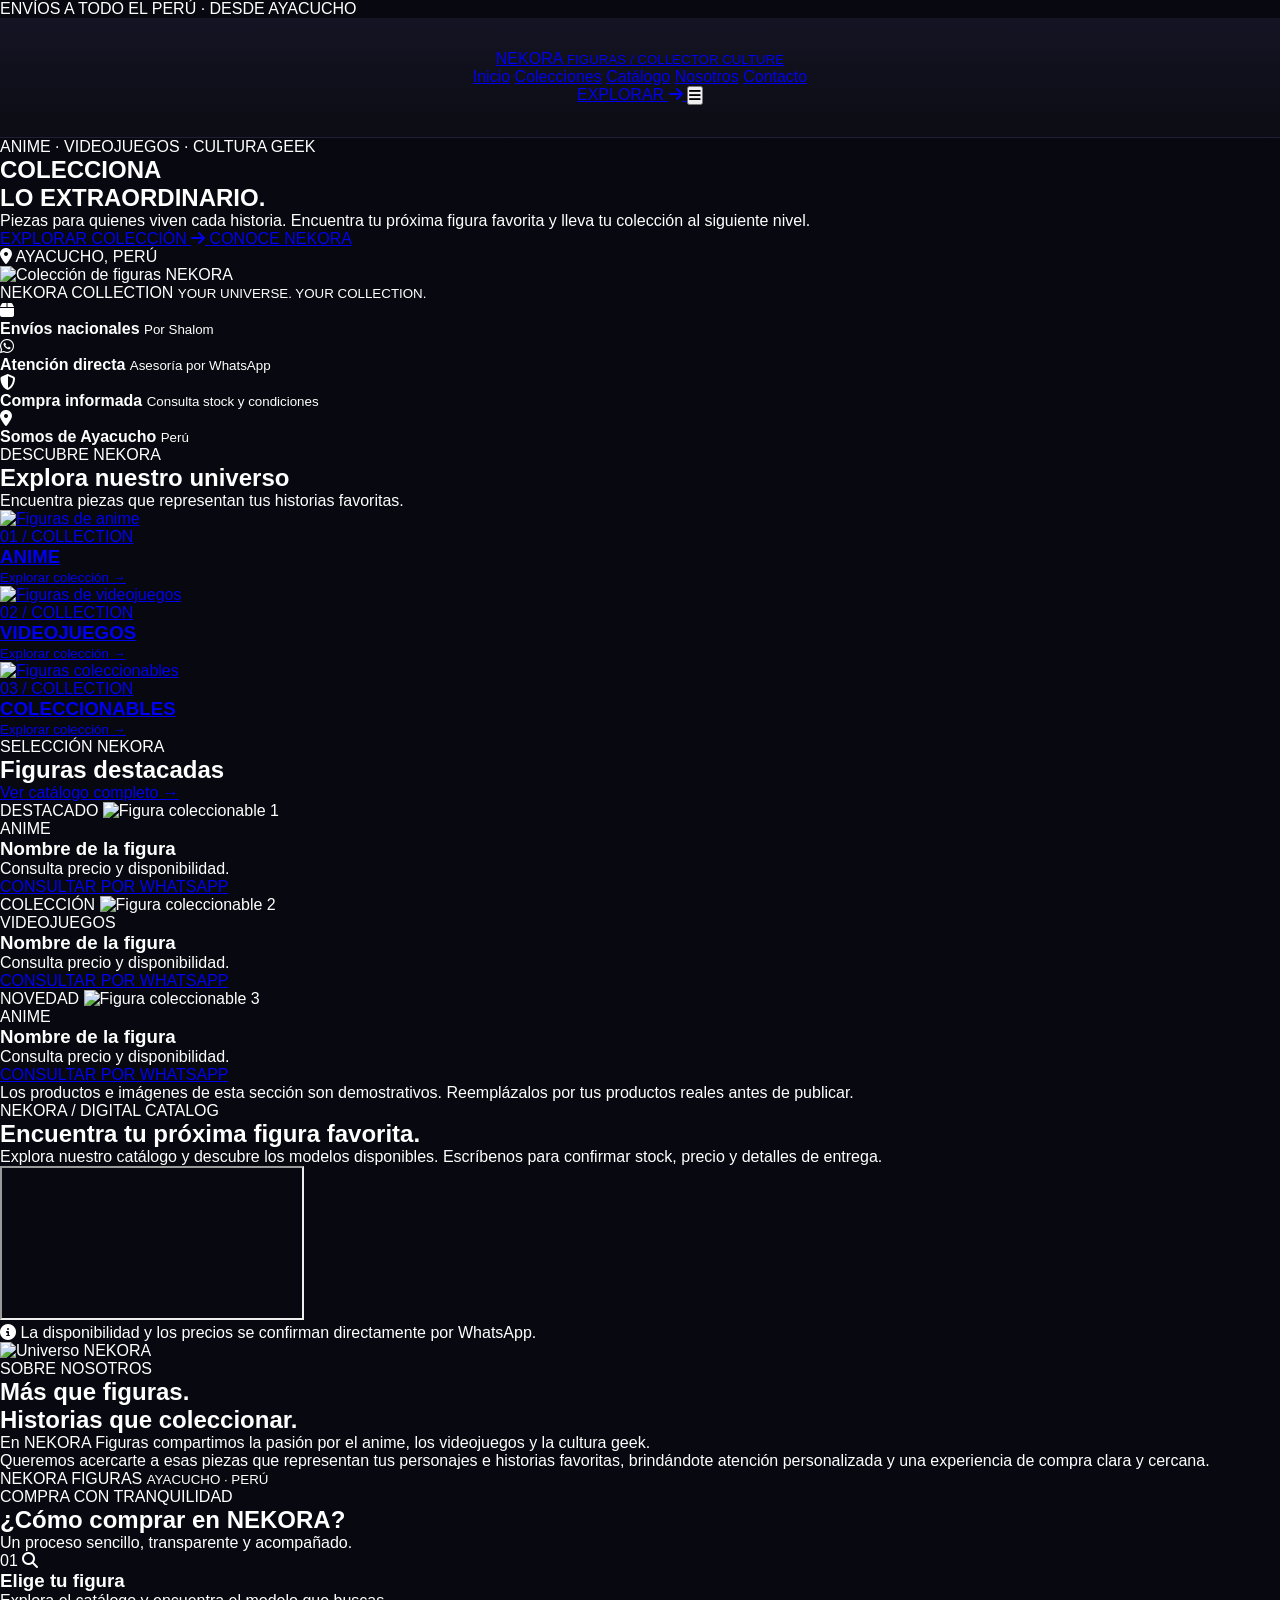
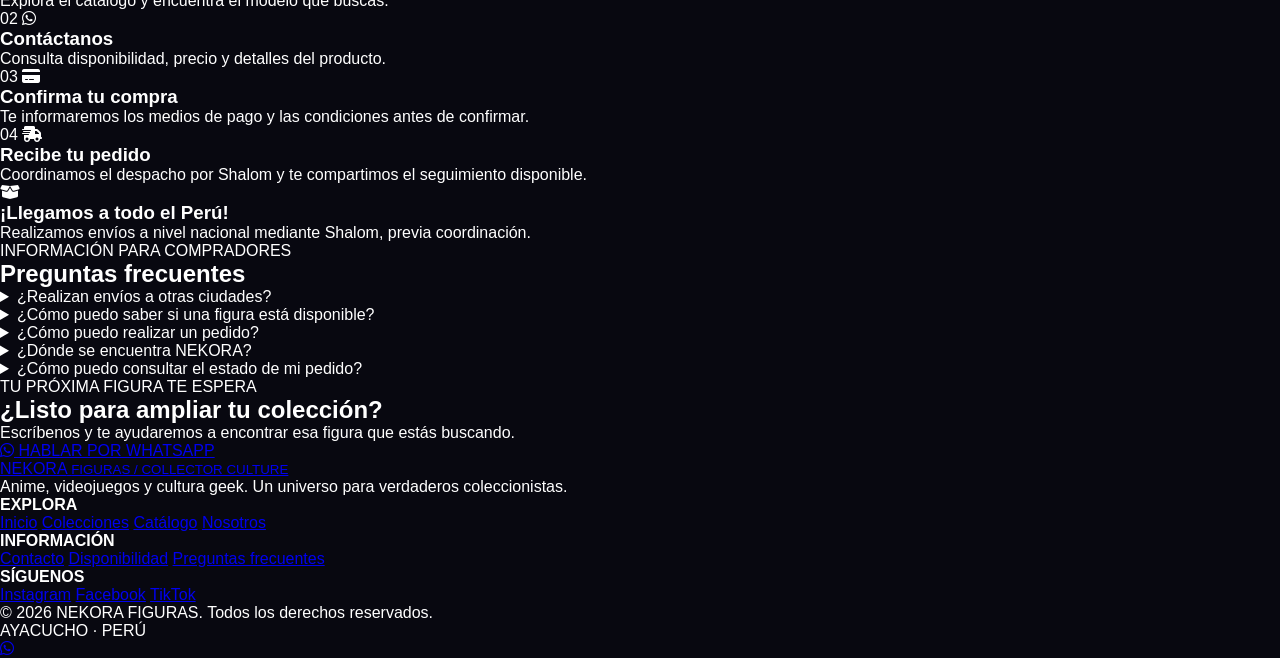
==== commit 99bc4d55: "Update anime.html" ====
--- a/anime.html
+++ b/anime.html
@@ -1,96 +1,517 @@
+
 <!DOCTYPE html>
 <html lang="es">
 <head>
     <meta charset="UTF-8">
     <meta name="viewport" content="width=device-width, initial-scale=1.0">
-    <title>Rimuru Store - Tienda de Anime</title>
+
+    <title>NEKORA Figuras | Anime & Coleccionismo</title>
+    <meta name="description" content="Descubre figuras de anime, videojuegos y cultura geek en NEKORA Figuras. Envíos a todo el Perú por Shalom. Desde Ayacucho.">
+
+    <meta name="theme-color" content="#151619">
+
+    <link rel="preconnect" href="https://fonts.googleapis.com">
+    <link rel="preconnect" href="https://fonts.gstatic.com" crossorigin>
+    <link href="https://fonts.googleapis.com/css2?family=Montserrat:wght@400;500;600;700;800&family=Rajdhani:wght@500;600;700&display=swap" rel="stylesheet">
+
     <link rel="stylesheet" href="style.css">
-    <!-- Iconos de FontAwesome -->
+
     <link rel="stylesheet" href="https://cdnjs.cloudflare.com/ajax/libs/font-awesome/6.4.0/css/all.min.css">
 </head>
-<body class="tienda-body">
-
-    <!-- CABECERA / HERO SECTION -->
-    <header class="header-anime">
-        <a href="index.html" class="btn-volver">
-            <i class="fa-solid fa-arrow-left"></i> Volver al Inicio
+
+<body>
+
+<!-- BARRA SUPERIOR -->
+<div class="topbar">
+    <p>ENVÍOS A TODO EL PERÚ · DESDE AYACUCHO</p>
+</div>
+
+<!-- NAVEGACIÓN -->
+<header class="navbar">
+    <a href="#" class="logo">
+        <span>NEKORA</span>
+        <small>FIGURAS / COLLECTOR CULTURE</small>
+    </a>
+
+    <nav class="nav-links">
+        <a href="#inicio">Inicio</a>
+        <a href="#colecciones">Colecciones</a>
+        <a href="#catalogo">Catálogo</a>
+        <a href="#nosotros">Nosotros</a>
+        <a href="#contacto">Contacto</a>
+    </nav>
+
+    <a href="#catalogo" class="nav-cta">
+        EXPLORAR <i class="fa-solid fa-arrow-right"></i>
+    </a>
+
+    <button class="menu-toggle" aria-label="Abrir menú" aria-expanded="false">
+        <i class="fa-solid fa-bars"></i>
+    </button>
+</header>
+
+<main>
+
+<!-- HERO PRINCIPAL -->
+<section class="hero" id="inicio">
+
+    <div class="hero-content">
+        <span class="eyebrow">
+            <span class="red-dot"></span>
+            ANIME · VIDEOJUEGOS · CULTURA GEEK
+        </span>
+
+        <h1>
+            COLECCIONA<br>
+            LO <span>EXTRAORDINARIO.</span>
+        </h1>
+
+        <p>
+            Piezas para quienes viven cada historia.
+            Encuentra tu próxima figura favorita y
+            lleva tu colección al siguiente nivel.
+        </p>
+
+        <div class="hero-buttons">
+            <a href="#catalogo" class="btn-primary">
+                EXPLORAR COLECCIÓN
+                <i class="fa-solid fa-arrow-right"></i>
+            </a>
+
+            <a href="#nosotros" class="btn-outline">
+                CONOCE NEKORA
+            </a>
+        </div>
+
+        <div class="hero-location">
+            <i class="fa-solid fa-location-dot"></i>
+            AYACUCHO, PERÚ
+        </div>
+    </div>
+
+    <div class="hero-image">
+        <!-- REEMPLAZAR CON FOTO REAL DE TUS FIGURAS -->
+        <img src="https://placehold.co/800x950/202126/ffffff?text=NEKORA+FIGURAS"
+             alt="Colección de figuras NEKORA">
+        <div class="image-label">
+            <span>NEKORA COLLECTION</span>
+            <small>YOUR UNIVERSE. YOUR COLLECTION.</small>
+        </div>
+    </div>
+
+</section>
+
+<!-- BENEFICIOS RÁPIDOS -->
+<section class="trust-strip">
+
+    <div class="trust-item">
+        <i class="fa-solid fa-box"></i>
+        <div>
+            <strong>Envíos nacionales</strong>
+            <small>Por Shalom</small>
+        </div>
+    </div>
+
+    <div class="trust-item">
+        <i class="fa-brands fa-whatsapp"></i>
+        <div>
+            <strong>Atención directa</strong>
+            <small>Asesoría por WhatsApp</small>
+        </div>
+    </div>
+
+    <div class="trust-item">
+        <i class="fa-solid fa-shield-halved"></i>
+        <div>
+            <strong>Compra informada</strong>
+            <small>Consulta stock y condiciones</small>
+        </div>
+    </div>
+
+    <div class="trust-item">
+        <i class="fa-solid fa-location-dot"></i>
+        <div>
+            <strong>Somos de Ayacucho</strong>
+            <small>Perú</small>
+        </div>
+    </div>
+
+</section>
+
+<!-- COLECCIONES -->
+<section class="section collections" id="colecciones">
+
+    <div class="section-heading">
+        <div>
+            <span class="eyebrow">DESCUBRE NEKORA</span>
+            <h2>Explora nuestro universo</h2>
+        </div>
+        <p>Encuentra piezas que representan tus historias favoritas.</p>
+    </div>
+
+    <div class="collection-grid">
+
+        <a href="#catalogo" class="collection-card">
+            <img src="https://placehold.co/700x850/242126/ffffff?text=ANIME"
+                 alt="Figuras de anime">
+            <div class="collection-overlay">
+                <span>01 / COLLECTION</span>
+                <h3>ANIME</h3>
+                <small>Explorar colección →</small>
+            </div>
         </a>
-        <div class="hero-text">
-            <span class="badge-promo">Figuras 100% Originales</span>
-            <h1>⛩️ Rimuru Store ⛩️</h1>
-            <p class="hero-subtitle">Traemos tus personajes favoritos directamente de Japón y EE.UU. a Ayacucho. Encuentra figuras exclusivas, lanzamientos y bases personalizadas en un solo lugar.</p>
-        </div>
-    </header>
-
-    <main class="seccion-tienda">
-        
-        <!-- SECCIÓN 1: EL CATÁLOGO (EL PRODUCTO) -->
-        <h2 class="seccion-titulo">Explora Nuestro Catálogo Virtual</h2>
-        <p class="seccion-sub">Desliza para ver los modelos disponibles actualmente. ¡Actualizamos stock constantemente!</p>
-        
-        <div class="contenedor-visor" style="padding-top: 83.8298%;">
-            <iframe class="iframe-canva" loading="lazy" src="https://www.canva.com/design/DAHEKmhzAV4/xYz1EtpOw6IgCy9CLBigsQ/view?embed" allowfullscreen="allowfullscreen" allow="fullscreen"></iframe>
-        </div>
-
-        <!-- SECCIÓN 2: BENEFICIOS (¿POR QUÉ COMPRAR AQUÍ?) -->
-        <section class="seccion-beneficios">
-            <h2 class="seccion-titulo">¿Por qué elegir Rimuru Store?</h2>
-            
-            <div class="cuadrícula-beneficios">
-                <div class="tarjeta-beneficio">
-                    <div class="icono-beneficio"><i class="fa-solid fa-circle-check"></i></div>
-                    <h3>Garantía de Originalidad</h3>
-                    <p>Solo trabajamos con marcas líderes (Banpresto, SEGA, Bandai) importadas directamente. Cero imitaciones.</p>
-                </div>
-                
-                <div class="tarjeta-beneficio">
-                    <div class="icono-beneficio"><i class="fa-solid fa-cubes"></i></div>
-                    <h3>Bases 3D Personalizadas</h3>
-                    <p>Diseñamos y fabricamos bases únicas para tus figuras, dándoles estabilidad y un acabado de exhibición premium.</p>
-                </div>
-                
-                <div class="tarjeta-beneficio">
-                    <div class="icono-beneficio"><i class="fa-solid fa-truck-fast"></i></div>
-                    <h3>Entregas en Ayacucho</h3>
-                    <p>Hacemos entregas rápidas y seguras en Huamanga, coordinando directamente contigo para tu total comodidad.</p>
-                </div>
-            </div>
-        </section>
-
-        <!-- SECCIÓN 3: REFERENCIAS / TESTIMONIOS (PRUEBA SOCIAL) -->
-        <section class="seccion-testimonios">
-            <h2 class="seccion-titulo">Lo que dicen nuestros clientes</h2>
-            <p class="seccion-sub">La confianza de la comunidad es nuestra mejor carta de presentación.</p>
-            
-            <div class="contenedor-testimonios">
-                <div class="tarjeta-testimonio">
-                    <div class="estrellas">
-                        <i class="fa-solid fa-star"></i><i class="fa-solid fa-star"></i><i class="fa-solid fa-star"></i><i class="fa-solid fa-star"></i><i class="fa-solid fa-star"></i>
-                    </div>
-                    <p class="comentario">"La figura de One Piece llegó impecable y 100% original. La base personalizada en 3D que pedí quedó espectacular, le da otra vida en mi repisa."</p>
-                    <span class="cliente">- Carlos R. (Huamanga)</span>
-                </div>
-                
-                <div class="tarjeta-testimonio">
-                    <div class="estrellas">
-                        <i class="fa-solid fa-star"></i><i class="fa-solid fa-star"></i><i class="fa-solid fa-star"></i><i class="fa-solid fa-star"></i><i class="fa-solid fa-star"></i>
-                    </div>
-                    <p class="comentario">"Excelente atención por WhatsApp. Me asesoraron con los modelos en stock y el envío en Ayacucho fue súper rápido. Totalmente recomendado."</p>
-                    <span class="cliente">- Sofía M. (Ayacucho)</span>
-                </div>
-            </div>
-        </section>
-
-        <!-- SECCIÓN 4: CIERRE Y ACCIÓN -->
-        <div class="contacto-directo final-cta">
-            <h2>¿Listo para asegurar tu próxima figura?</h2>
-            <p>Escríbenos directamente para consultar stock, coordinar tu entrega o solicitar una base personalizada.</p>
-            <a href="https://wa.me/51999999999?text=Hola%20Rimuru%20Store,%20vi%20tu%20catálogo%20de%20Canva%20y%20deseo%20consultar%20por%20una%20figura" target="_blank" class="btn-whatsapp">
-                <i class="fa-brands fa-whatsapp"></i> Consultar Stock por WhatsApp
+
+        <a href="#catalogo" class="collection-card">
+            <img src="https://placehold.co/700x850/242126/ffffff?text=GAMING"
+                 alt="Figuras de videojuegos">
+            <div class="collection-overlay">
+                <span>02 / COLLECTION</span>
+                <h3>VIDEOJUEGOS</h3>
+                <small>Explorar colección →</small>
+            </div>
+        </a>
+
+        <a href="#catalogo" class="collection-card">
+            <img src="https://placehold.co/700x850/242126/ffffff?text=COLLECTIBLES"
+                 alt="Figuras coleccionables">
+            <div class="collection-overlay">
+                <span>03 / COLLECTION</span>
+                <h3>COLECCIONABLES</h3>
+                <small>Explorar colección →</small>
+            </div>
+        </a>
+
+    </div>
+
+</section>
+
+<!-- PRODUCTOS DESTACADOS -->
+<section class="section featured" id="destacados">
+
+    <div class="section-heading">
+        <div>
+            <span class="eyebrow">SELECCIÓN NEKORA</span>
+            <h2>Figuras destacadas</h2>
+        </div>
+        <a href="#catalogo" class="text-link">Ver catálogo completo →</a>
+    </div>
+
+    <div class="product-grid">
+
+        <!-- PRODUCTO DE EJEMPLO: REEMPLAZAR CON PRODUCTO REAL -->
+        <article class="product-card">
+            <div class="product-image">
+                <span class="product-tag">DESTACADO</span>
+                <img src="https://placehold.co/600x650/eeeeee/222222?text=Figura+01"
+                     alt="Figura coleccionable 1">
+            </div>
+            <div class="product-info">
+                <span class="product-category">ANIME</span>
+                <h3>Nombre de la figura</h3>
+                <p>Consulta precio y disponibilidad.</p>
+                <a href="https://wa.me/51999999999?text=Hola%20NEKORA%2C%20quiero%20consultar%20por%20esta%20figura."
+                   class="product-button" target="_blank" rel="noopener">
+                    CONSULTAR POR WHATSAPP
+                </a>
+            </div>
+        </article>
+
+        <article class="product-card">
+            <div class="product-image">
+                <span class="product-tag">COLECCIÓN</span>
+                <img src="https://placehold.co/600x650/eeeeee/222222?text=Figura+02"
+                     alt="Figura coleccionable 2">
+            </div>
+            <div class="product-info">
+                <span class="product-category">VIDEOJUEGOS</span>
+                <h3>Nombre de la figura</h3>
+                <p>Consulta precio y disponibilidad.</p>
+                <a href="https://wa.me/51999999999?text=Hola%20NEKORA%2C%20quiero%20consultar%20por%20esta%20figura."
+                   class="product-button" target="_blank" rel="noopener">
+                    CONSULTAR POR WHATSAPP
+                </a>
+            </div>
+        </article>
+
+        <article class="product-card">
+            <div class="product-image">
+                <span class="product-tag">NOVEDAD</span>
+                <img src="https://placehold.co/600x650/eeeeee/222222?text=Figura+03"
+                     alt="Figura coleccionable 3">
+            </div>
+            <div class="product-info">
+                <span class="product-category">ANIME</span>
+                <h3>Nombre de la figura</h3>
+                <p>Consulta precio y disponibilidad.</p>
+                <a href="https://wa.me/51999999999?text=Hola%20NEKORA%2C%20quiero%20consultar%20por%20esta%20figura."
+                   class="product-button" target="_blank" rel="noopener">
+                    CONSULTAR POR WHATSAPP
+                </a>
+            </div>
+        </article>
+
+    </div>
+
+    <p class="demo-notice">
+        Los productos e imágenes de esta sección son demostrativos.
+        Reemplázalos por tus productos reales antes de publicar.
+    </p>
+
+</section>
+
+<!-- CATÁLOGO CANVA -->
+<section class="section catalog-section" id="catalogo">
+
+    <div class="catalog-content">
+        <span class="eyebrow">NEKORA / DIGITAL CATALOG</span>
+        <h2>Encuentra tu próxima figura favorita.</h2>
+        <p>
+            Explora nuestro catálogo y descubre los modelos disponibles.
+            Escríbenos para confirmar stock, precio y detalles de entrega.
+        </p>
+    </div>
+
+    <div class="catalog-viewer">
+        <iframe
+            src="https://www.canva.com/design/DAHEKmhzAV4/xYz1EtpOw6IgCy9CLBigsQ/view?embed"
+            loading="lazy"
+            title="Catálogo de NEKORA Figuras"
+            allowfullscreen>
+        </iframe>
+    </div>
+
+    <p class="catalog-note">
+        <i class="fa-solid fa-circle-info"></i>
+        La disponibilidad y los precios se confirman directamente por WhatsApp.
+    </p>
+
+</section>
+
+<!-- NOSOTROS -->
+<section class="about-section" id="nosotros">
+
+    <div class="about-image">
+        <img src="https://placehold.co/800x850/202126/ffffff?text=NEKORA+COLLECTOR+CULTURE"
+             alt="Universo NEKORA">
+    </div>
+
+    <div class="about-content">
+        <span class="eyebrow">SOBRE NOSOTROS</span>
+        <h2>Más que figuras.<br><span>Historias que coleccionar.</span></h2>
+
+        <p>
+            En NEKORA Figuras compartimos la pasión por el anime,
+            los videojuegos y la cultura geek.
+        </p>
+
+        <p>
+            Queremos acercarte a esas piezas que representan tus
+            personajes e historias favoritas, brindándote atención
+            personalizada y una experiencia de compra clara y cercana.
+        </p>
+
+        <div class="about-signature">
+            NEKORA FIGURAS
+            <small>AYACUCHO · PERÚ</small>
+        </div>
+    </div>
+
+</section>
+
+<!-- COMPRA Y ENVÍOS -->
+<section class="section shipping-section">
+
+    <div class="section-heading centered">
+        <div>
+            <span class="eyebrow">COMPRA CON TRANQUILIDAD</span>
+            <h2>¿Cómo comprar en NEKORA?</h2>
+            <p>Un proceso sencillo, transparente y acompañado.</p>
+        </div>
+    </div>
+
+    <div class="steps-grid">
+
+        <div class="step-card">
+            <span>01</span>
+            <i class="fa-solid fa-magnifying-glass"></i>
+            <h3>Elige tu figura</h3>
+            <p>Explora el catálogo y encuentra el modelo que buscas.</p>
+        </div>
+
+        <div class="step-card">
+            <span>02</span>
+            <i class="fa-brands fa-whatsapp"></i>
+            <h3>Contáctanos</h3>
+            <p>Consulta disponibilidad, precio y detalles del producto.</p>
+        </div>
+
+        <div class="step-card">
+            <span>03</span>
+            <i class="fa-solid fa-credit-card"></i>
+            <h3>Confirma tu compra</h3>
+            <p>Te informaremos los medios de pago y las condiciones antes de confirmar.</p>
+        </div>
+
+        <div class="step-card">
+            <span>04</span>
+            <i class="fa-solid fa-truck-fast"></i>
+            <h3>Recibe tu pedido</h3>
+            <p>Coordinamos el despacho por Shalom y te compartimos el seguimiento disponible.</p>
+        </div>
+
+    </div>
+
+    <div class="shipping-banner">
+        <i class="fa-solid fa-box-open"></i>
+        <div>
+            <h3>¡Llegamos a todo el Perú!</h3>
+            <p>Realizamos envíos a nivel nacional mediante Shalom, previa coordinación.</p>
+        </div>
+    </div>
+
+</section>
+
+<!-- PREGUNTAS FRECUENTES -->
+<section class="section faq-section">
+
+    <div class="section-heading centered">
+        <div>
+            <span class="eyebrow">INFORMACIÓN PARA COMPRADORES</span>
+            <h2>Preguntas frecuentes</h2>
+        </div>
+    </div>
+
+    <div class="faq-list">
+
+        <details>
+            <summary>¿Realizan envíos a otras ciudades?</summary>
+            <p>Sí. Realizamos envíos a todo el Perú mediante Shalom. Consulta la cobertura, costo y plazo estimado para tu destino.</p>
+        </details>
+
+        <details>
+            <summary>¿Cómo puedo saber si una figura está disponible?</summary>
+            <p>Escríbenos por WhatsApp indicando el nombre o modelo de la figura. Te confirmaremos su disponibilidad.</p>
+        </details>
+
+        <details>
+            <summary>¿Cómo puedo realizar un pedido?</summary>
+            <p>Selecciona tu figura, contáctanos y te brindaremos información sobre el precio, pago y entrega antes de confirmar la compra.</p>
+        </details>
+
+        <details>
+            <summary>¿Dónde se encuentra NEKORA?</summary>
+            <p>Somos de Ayacucho, Perú. Puedes coordinar con nosotros la entrega local y consultar las opciones disponibles.</p>
+        </details>
+
+        <details>
+            <summary>¿Cómo puedo consultar el estado de mi pedido?</summary>
+            <p>Contáctanos por WhatsApp. Te ayudaremos con la información de despacho y seguimiento de tu pedido.</p>
+        </details>
+
+    </div>
+
+</section>
+
+<!-- CONTACTO FINAL -->
+<section class="contact-section" id="contacto">
+
+    <span class="eyebrow">TU PRÓXIMA FIGURA TE ESPERA</span>
+
+    <h2>¿Listo para ampliar tu colección?</h2>
+
+    <p>
+        Escríbenos y te ayudaremos a encontrar esa figura
+        que estás buscando.
+    </p>
+
+    <a href="https://wa.me/51999999999?text=Hola%20NEKORA%20Figuras%2C%20quiero%20informaci%C3%B3n%20sobre%20sus%20productos."
+       class="btn-primary" target="_blank" rel="noopener">
+        <i class="fa-brands fa-whatsapp"></i>
+        HABLAR POR WHATSAPP
+    </a>
+
+</section>
+
+</main>
+
+<!-- FOOTER -->
+<footer class="footer">
+
+    <div class="footer-main">
+
+        <div class="footer-brand">
+            <a href="#" class="logo footer-logo">
+                <span>NEKORA</span>
+                <small>FIGURAS / COLLECTOR CULTURE</small>
             </a>
-        </div>
-
-    </main>
+
+            <p>
+                Anime, videojuegos y cultura geek.
+                Un universo para verdaderos coleccionistas.
+            </p>
+        </div>
+
+        <div class="footer-column">
+            <h4>EXPLORA</h4>
+            <a href="#inicio">Inicio</a>
+            <a href="#colecciones">Colecciones</a>
+            <a href="#catalogo">Catálogo</a>
+            <a href="#nosotros">Nosotros</a>
+        </div>
+
+        <div class="footer-column">
+            <h4>INFORMACIÓN</h4>
+            <a href="#contacto">Contacto</a>
+            <a href="#catalogo">Disponibilidad</a>
+            <a href="#faq">Preguntas frecuentes</a>
+        </div>
+
+        <div class="footer-column">
+            <h4>SÍGUENOS</h4>
+            <!-- REEMPLAZAR CON TUS REDES REALES -->
+            <a href="https://www.instagram.com/" target="_blank" rel="noopener">Instagram</a>
+            <a href="https://www.facebook.com/" target="_blank" rel="noopener">Facebook</a>
+            <a href="https://www.tiktok.com/" target="_blank" rel="noopener">TikTok</a>
+        </div>
+
+    </div>
+
+    <div class="footer-bottom">
+        <p>© 2026 NEKORA FIGURAS. Todos los derechos reservados.</p>
+        <span>AYACUCHO · PERÚ</span>
+    </div>
+
+</footer>
+
+<!-- WHATSAPP FLOTANTE -->
+<a href="https://wa.me/51999999999?text=Hola%20NEKORA%20Figuras"
+   class="whatsapp-float"
+   target="_blank"
+   rel="noopener"
+   aria-label="Contactar por WhatsApp">
+    <i class="fa-brands fa-whatsapp"></i>
+</a>
+
+<script>
+    const menuButton = document.querySelector('.menu-toggle');
+    const navLinks = document.querySelector('.nav-links');
+
+    menuButton.addEventListener('click', () => {
+        const isOpen = navLinks.classList.toggle('active');
+        menuButton.setAttribute('aria-expanded', isOpen);
+        menuButton.innerHTML = isOpen
+            ? '<i class="fa-solid fa-xmark"></i>'
+            : '<i class="fa-solid fa-bars"></i>';
+    });
+
+    document.querySelectorAll('.nav-links a').forEach(link => {
+        link.addEventListener('click', () => {
+            navLinks.classList.remove('active');
+            menuButton.setAttribute('aria-expanded', 'false');
+            menuButton.innerHTML = '<i class="fa-solid fa-bars"></i>';
+        });
+    });
+</script>
 
 </body>
 </html>
--- a/style.css
+++ b/style.css
@@ -409,3 +409,180 @@
         justify-content: center;
     }
 }
+
+/* ==========================================
+   5. NUEVOS ESTILOS ESTILO "LANDING PAGE"
+   ========================================== */
+
+/* Subtítulos y cabeceras internas */
+.hero-text {
+    max-width: 700px;
+    margin: 0 auto;
+}
+
+.hero-subtitle {
+    margin-top: 1rem !important;
+    font-size: 1.15rem !important;
+    line-height: 1.7 !important;
+}
+
+.badge-promo {
+    display: inline-block;
+    background-color: rgba(233, 69, 96, 0.15);
+    color: #e94560;
+    border: 1px solid rgba(233, 69, 96, 0.3);
+    padding: 6px 16px;
+    border-radius: 20px;
+    font-size: 0.85rem;
+    font-weight: 700;
+    text-transform: uppercase;
+    letter-spacing: 1px;
+    margin-bottom: 0.5rem;
+}
+
+.seccion-titulo {
+    font-size: 2rem;
+    font-weight: 800;
+    text-align: center;
+    margin-top: 2rem;
+    margin-bottom: 0.5rem;
+    color: #ffffff;
+}
+
+.seccion-sub {
+    color: #a0a0c0;
+    text-align: center;
+    margin-bottom: 2rem;
+    font-size: 1.05rem;
+}
+
+/* Sección Beneficios */
+.seccion-beneficios {
+    width: 100%;
+    padding: 3rem 0;
+    border-top: 1px solid #1f1f38;
+}
+
+.cuadrícula-beneficios {
+    display: grid;
+    grid-template-columns: repeat(auto-fit, minmax(280px, 1fr));
+    gap: 24px;
+    margin-top: 2rem;
+}
+
+.tarjeta-beneficio {
+    background: #121224;
+    border: 1px solid #1f1f38;
+    border-radius: 12px;
+    padding: 2rem 1.5rem;
+    text-align: center;
+    transition: transform 0.3s ease;
+}
+
+.tarjeta-beneficio:hover {
+    transform: translateY(-5px);
+    border-color: #e94560;
+}
+
+.icono-beneficio {
+    font-size: 2.5rem;
+    color: #e94560;
+    margin-bottom: 1rem;
+}
+
+.tarjeta-beneficio h3 {
+    font-size: 1.3rem;
+    margin-bottom: 0.8rem;
+    color: #ffffff;
+}
+
+.tarjeta-beneficio p {
+    color: #a0a0c0;
+    font-size: 0.95rem;
+    line-height: 1.6;
+}
+
+/* Sección Testimonios (Referencias) */
+.seccion-testimonios {
+    width: 100%;
+    padding: 3rem 0;
+    border-top: 1px solid #1f1f38;
+}
+
+.contenedor-testimonios {
+    display: flex;
+    flex-wrap: wrap;
+    gap: 24px;
+    justify-content: center;
+    margin-top: 2rem;
+}
+
+.tarjeta-testimonio {
+    background: #16162a;
+    border: 1px solid #242445;
+    border-radius: 16px;
+    padding: 2rem;
+    width: 100%;
+    max-width: 440px;
+    display: flex;
+    flex-direction: column;
+    justify-content: space-between;
+    box-shadow: 0 10px 20px rgba(0,0,0,0.2);
+}
+
+.estrellas {
+    color: #ffc107;
+    margin-bottom: 1rem;
+    font-size: 0.9rem;
+}
+
+.comentario {
+    font-style: italic;
+    color: #e2e2f0;
+    line-height: 1.6;
+    font-size: 1rem;
+    margin-bottom: 1.5rem;
+}
+
+.cliente {
+    color: #e94560;
+    font-weight: 700;
+    font-size: 0.9rem;
+}
+
+/* Sección de Cierre (Final CTA) */
+.final-cta {
+    background: linear-gradient(135deg, #16162a 0%, #0d0614 100%);
+    border: 1px solid #242445;
+    border-radius: 16px;
+    padding: 3rem 2rem;
+    box-shadow: 0 15px 30px rgba(0,0,0,0.3);
+    margin-top: 2rem;
+}
+
+.final-cta h2 {
+    font-size: 1.8rem;
+    margin-bottom: 1rem;
+}
+
+.final-cta p {
+    max-width: 550px;
+    margin: 0 auto 2rem auto;
+    color: #a0a0c0;
+    line-height: 1.6;
+}
+
+/* Ajustes responsivos móviles para nuevas secciones */
+@media (max-width: 768px) {
+    .seccion-titulo {
+        font-size: 1.6rem;
+    }
+    
+    .cuadrícula-beneficios {
+        grid-template-columns: 1fr;
+    }
+    
+    .final-cta {
+        padding: 2rem 1rem;
+    }
+}
